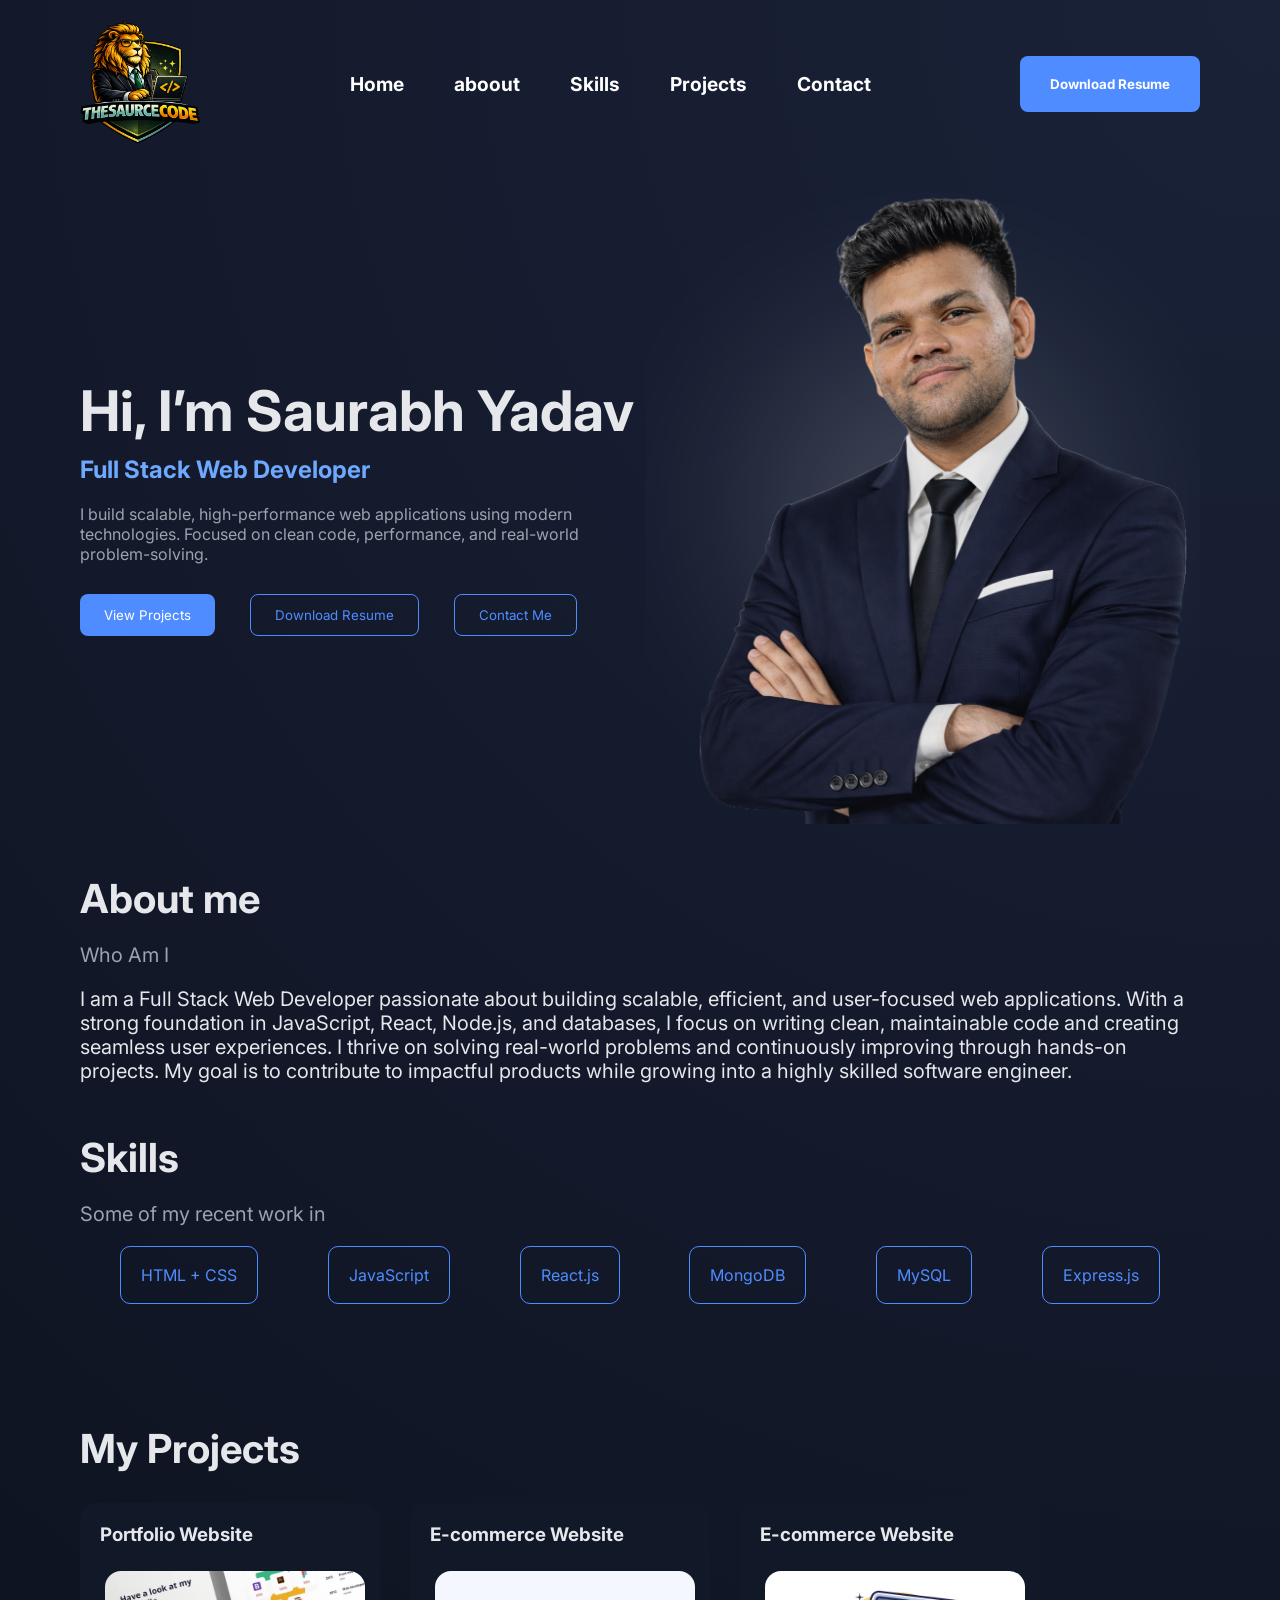
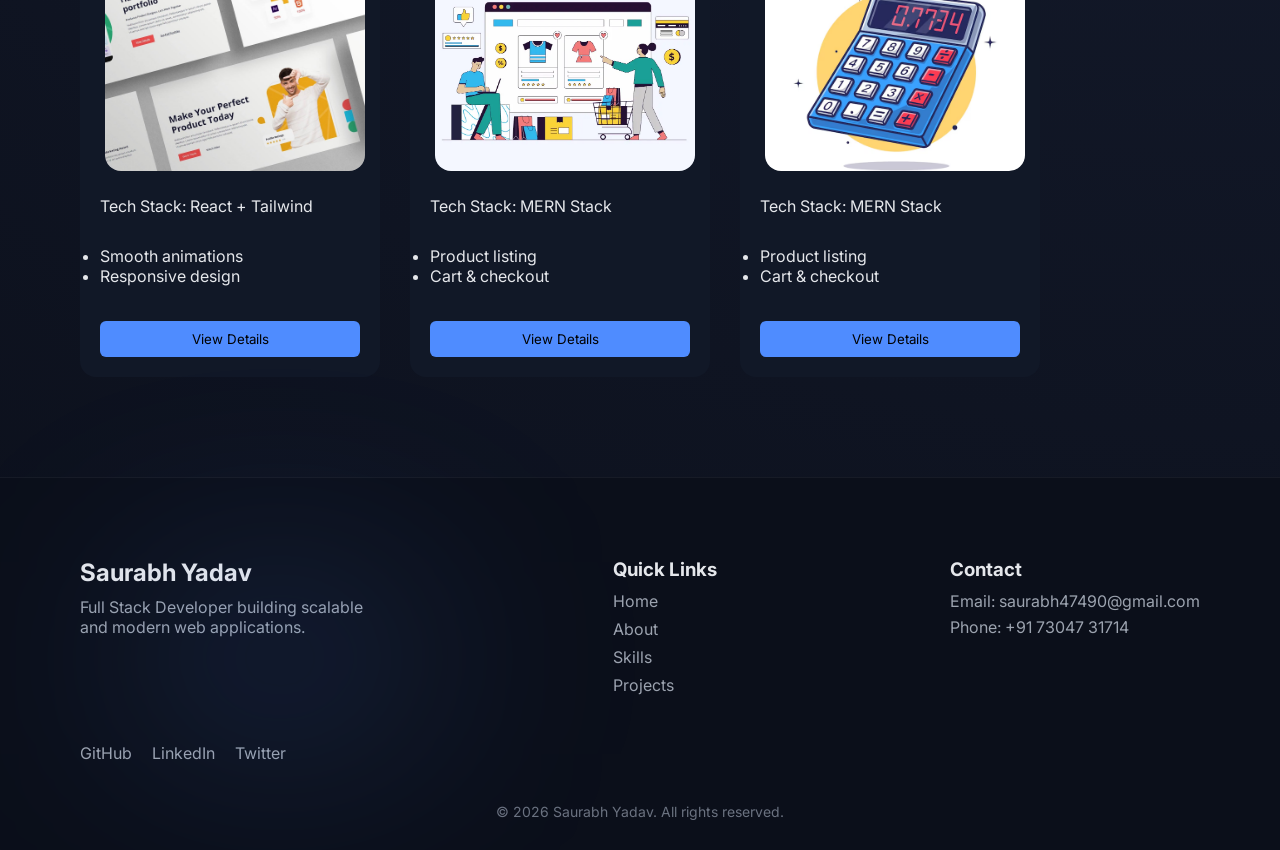
==== PortfolioProject/index.html @ fc4acdea "portfolio is made and updated" ====
<!doctype html>
<html lang="en">
  <head>
    <meta charset="UTF-8" />
    <meta name="viewport" content="width=device-width, initial-scale=1.0" />
    <title>TheSaurceCode</title>
    <link rel="stylesheet" href="index.css" />
    <link
      href="https://fonts.googleapis.com/css2?family=Inter:wght@300;400;600;700&display=swap"
      rel="stylesheet"
    />
  </head>
  <body>
    <!-- Header -->
    <header class="Headder">
      <div class="navbar_section">
        <div class="Saurcecodelogo">
          <img src="TheSaurceCode.png" alt="logo" />
        </div>
        <div class="navbar">
          <a href="">
            <span>Home</span>
          </a>
          <a href="">
            <span>aboout</span>
          </a>
          <a href="">
            <span>Skills</span>
          </a>
          <a href="">
            <span>Projects</span>
          </a>
          <a href="">
            <span>Contact</span>
          </a>
        </div>
        <div class="Res_down_btn">
          <button class="Res_button">
            <a href="" download target="_blank"></a>Download Resume
          </button>
        </div>
      </div>
    </header>

    <!-- Hero Section -->
    <section class="hero">
      <div class="hero_section">
        <div class="hero-left">
          <h1>Hi, I’m Saurabh Yadav</h1>
          <h2>Full Stack Web Developer</h2>
          <p>
            I build scalable, high-performance web applications using modern
            technologies. Focused on clean code, performance, and real-world
            problem-solving.
          </p>
          <div class="hero-buttons">
            <button class="primary">View Projects</button>
            <button class="outline">Download Resume</button>
            <button class="outline">Contact Me</button>
          </div>
        </div>
        <div class="hero-right">
          <div class="image-glow"></div>
          <img src="Adobe Express - file.png" alt="" />
        </div>
      </div>
    </section>

    <!-- anout me section -->
    <section class="about">
      <div class="aboutme_container">
        <h2 class="about_me">About me</h2>
        <span class="about_me_who"> Who Am I </span>
        <p class="aboutmediscription">
          I am a Full Stack Web Developer passionate about building scalable,
          efficient, and user-focused web applications. With a strong foundation
          in JavaScript, React, Node.js, and databases, I focus on writing
          clean, maintainable code and creating seamless user experiences. I
          thrive on solving real-world problems and continuously improving
          through hands-on projects. My goal is to contribute to impactful
          products while growing into a highly skilled software engineer.
        </p>
      </div>
    </section>

    <!-- Skills Section -->
    <section class="skillss">
      <div class="Skills_section">
        <h2 class="Skills_headding">Skills</h2>
        <p class="Skills_subheadding">Some of my recent work in</p>

        <ul class="Skills_ul">
          <li class="Skills_li">HTML + CSS</li>
          <li class="Skills_li">JavaScript</li>
          <li class="Skills_li">React.js</li>
          <li class="Skills_li">MongoDB</li>
          <li class="Skills_li">MySQL</li>
          <li class="Skills_li">Express.js</li>
        </ul>
      </div>
    </section>

    <!-- My Project Section -->
    <section class="my-project">
      <h2 class="My-projectSection-headding">My Projects</h2>
      <div class="Projects_sections">
        <div class="project-card">
          <h3>Portfolio Website</h3>
          <div class="project-card_images">
            <img src="Untitled-1.jpg" alt="" />
          </div>
          <p>Tech Stack: React + Tailwind</p>
          <ul>
            <li>Smooth animations</li>
            <li>Responsive design</li>
          </ul>
          <button>View Details</button>
        </div>

        <div class="project-card">
          <h3>E-commerce Website</h3>
          <div class="project-card_images">
            <img
              src="The-Ultimate-Guide-to-Ecommerce-Website-Development-in-2023.webp"
              alt=""
            />
          </div>
          <p>Tech Stack: MERN Stack</p>
          <ul>
            <li>Product listing</li>
            <li>Cart & checkout</li>
          </ul>
          <button>View Details</button>
        </div>

        <div class="project-card">
          <h3>E-commerce Website</h3>
          <div class="project-card_images">
            <img
              src="calculator-floating-cartoon-vector-icon-illustration-finance-business-icon-concept-isolated-flat_138676-9297.avif"
              alt=""
            />
          </div>
          <p>Tech Stack: MERN Stack</p>
          <ul>
            <li>Product listing</li>
            <li>Cart & checkout</li>
          </ul>
          <button>View Details</button>
        </div>
      </div>
    </section>

    <!-- contact me section -->
    <footer class="footer">
      <div class="footer-container">
        <!-- LEFT -->
        <div class="footer-left">
          <h2>Saurabh Yadav</h2>
          <p>
            Full Stack Developer building scalable and modern web applications.
          </p>
        </div>

        <!-- CENTER -->
        <div class="footer-links">
          <h3>Quick Links</h3>
          <ul>
            <li><a href="#">Home</a></li>
            <li><a href="#">About</a></li>
            <li><a href="#">Skills</a></li>
            <li><a href="#">Projects</a></li>
          </ul>
        </div>

        <!-- RIGHT -->
        <div class="footer-contact">
          <h3>Contact</h3>
          <p>Email: saurabh47490@gmail.com</p>
          <p>Phone: +91 73047 31714</p>
        </div>
      </div>

      <!-- SOCIAL -->
      <div class="footer-social">
        <a href="#">GitHub</a>
        <a href="#">LinkedIn</a>
        <a href="#">Twitter</a>
      </div>

      <!-- BOTTOM -->
      <div class="footer-bottom">
        <p>© 2026 Saurabh Yadav. All rights reserved.</p>
      </div>
    </footer>
  </body>
</html>
---- PortfolioProject/index.css ----
* {
  margin: 0;
  padding: 0;
  box-sizing: border-box;
  font-family: "Inter", sans-serif;
}
body {
  background: radial-gradient(circle at top right, #1a2238, #0b0f1a);
  color: #e5e7eb;
}

/* navbar*/
.navbar_section {
  display: flex;
  justify-content: space-between;
  padding: 20px 80px;
  align-items: center;
}

.navbar_section .Saurcecodelogo {
  align-self: flex-start;
  overflow: hidden;
}

.Saurcecodelogo img {
  width: 120px;
  height: auto;
}

.navbar {
  display: flex;
  align-items: center;
  gap: 50px;
}

.navbar a {
  text-decoration: none;
  font-weight: bold;
  color: white;
  font-size: larger;
  transition: transform 0.5s ease-in-out;
}

.navbar a:hover {
  text-shadow: 1px 0px 10px #e5e7eb;
  transform: scale(1.1);
}

.Res_down_btn .Res_button {
  background: #4f8cff;
  border: none;
  padding: 20px 30px;
  border-radius: 8px;
  color: white;
  font-weight: bolder;
  transition: transform 0.5s ease-out;
  transition: background-color 0.5s ease-in-out;
}
.Res_down_btn .Res_button:hover {
  background-color: black;
  transform: scale(1.1);
}

/* hero section */

.hero_section {
  display: flex;
  justify-content: space-between;
  align-items: center;
  padding: 20px 80px 20px 80px;
  overflow: hidden;
  gap: 10px;
}

.hero-left {
  flex: 1;
  max-width: 50%;
}

.hero-left h1 {
  font-size: 56px;
}

.hero-left h2 {
  color: #6ea8ff;
  margin-top: 10px;
}

.hero-left p {
  margin-top: 20px;
  color: #9ca3af;
}

.hero-buttons {
  margin-top: 30px;
  display: flex;
  gap: 35px;
  transition: transform 0.5s ease-out;
}

.primary {
  background: #4f8cff;
  padding: 12px 24px;
  border-radius: 8px;
  color: white;
  border: none;
  transition: all 0.5s ease-out;
}

.primary:hover {
  box-shadow: 2px 2px 5px #0365f9;
  transform: scale(1.1, 1.1);
}

.outline {
  border: 1px solid #4f8cff;
  padding: 12px 24px;
  background: transparent;
  color: #4f8cff;
  border-radius: 8px;
  transition: transform 0.5s ease-out;
}

.outline:hover {
  box-shadow: 2px 2px 5px #4f8cff;
  transform: scale(1.1, 1.1);
}

.hero-right {
  flex: 1;
  max-width: 50%;
  display: flex;
  align-items: center;
  justify-content: center;
  position: relative;
  overflow: hidden;
}

.hero-right img {
  width: 100%;
  height: auto;
  max-width: 500px;
  z-index: 2;
  align-self: center;
  transform: translate(15px);
}

.image-glow {
  position: absolute;
  top: 50%;
  left: 50%;
  width: 500px;
  height: 500px;

  transform: translate(-50%, -50%);

  background: radial-gradient(
    circle,
    rgba(255, 255, 255, 0.25),
    transparent 70%
  );

  filter: blur(80px);
  z-index: 0;
}

/* About me section */
.aboutme_container {
  margin: 0 auto;
  padding: 30px 80px 30px 80px;
  display: flex;
  flex-direction: column;
  gap: 20px;
}

.about_me {
  font-size: 40px;
}

.about_me_who {
  font-size: 20px;
  color: #9ca3af;
}

.aboutmediscription {
  font-size: 20px;
  justify-content: center;
}

/* Skills Section */

.Skills_section {
  margin: 20px 80px;
  display: flex;
  flex-direction: column;
  gap: 20px;
}

.Skills_headding {
  font-size: 40px;
}

.Skills_subheadding {
  font-size: 20px;
  color: #9ca3af;
}

.Skills_ul {
  list-style: none;
  display: flex;
  gap: 30px;
  justify-content: space-evenly;
}

.Skills_li {
  padding: 18px 20px;
  border: 1px solid #4f8cff;
  border-radius: 10px;
  cursor: pointer;
  color: #4f8cff;
  transition: all 0.5s ease-in-out;
}

.Skills_li:hover {
  box-shadow: 2px 2px 10px #4f8cff;
  transform: scale(1.1);
}

/* project section */

.my-project {
  padding: 100px 80px;
  display: flex;
  flex-direction: column;
  gap: 30px;
}

.Projects_sections {
  display: flex;
  gap: 30px;
  /* padding: 10px 80px 100px 80px; */
}

.project-card {
  background: #111827;
  padding: 20px;
  border-radius: 16px;
  width: 300px;
  transition: 0.3s; 
  display: flex;
  flex-direction: column;
  gap: 20px;
}

.project-card:hover {
  transform: translateY(-10px);
}

.project-card ul {
  margin-top: 10px;
}

.project-card button {
  margin-top: 15px;
  padding: 10px;
  background: #4f8cff;
  border: none;
  border-radius: 6px;
}

.My-projectSection-headding {
  font-size: 40px;
}

.project-card_images{
  margin: 5px;
  overflow: hidden;
  border-radius: 16px;
  width: 100%;
  height: 200px;
  display: flex;
  align-items: center;
  justify-content: center;
}

.project-card_images img{
  width: 100%;
  height: 100%;
  object-fit: cover;
  display: block;
}

/* footer  */

.footer {
  background: #0b0f1a;
  padding: 80px 80px 30px;
  color: #e5e7eb;
  border-top: 1px solid rgba(255,255,255,0.05);
}


.footer-container {
  display: flex;
  justify-content: space-between;
  flex-wrap: wrap;
  gap: 40px;
}

.footer-left h2 {
  font-size: 24px;
}

.footer-left p {
  margin-top: 10px;
  color: #9ca3af;
  max-width: 300px;
}

.footer-links h3,
.footer-contact h3 {
  margin-bottom: 10px;
}

.footer-links ul {
  list-style: none;
}

.footer-links li {
  margin-bottom: 8px;
}

.footer-links a {
  color: #9ca3af;
  text-decoration: none;
  transition: 0.3s;
}

.footer-links a:hover {
  color: #4f8cff;
}


.footer-contact p {
  color: #9ca3af;
  margin-bottom: 6px;
}


.footer-social {
  margin-top: 40px;
  display: flex;
  gap: 20px;
  
}

.footer-social a {
  color: #9ca3af;
  text-decoration: none;
  transition: 0.3s;
}

.footer-social a:hover {
  color: #4f8cff;
}

.footer-bottom {
  margin-top: 40px;
  text-align: center;
  color: #6b7280;
  font-size: 14px;
}

.footer::before {
  content: "";
  position: absolute;
  width: 400px;
  height: 200px;
  background: radial-gradient(circle, rgba(79,140,255,0.2), transparent);
  filter: blur(100px);
}

.footer a:hover {
  transform: translateY(-2px);
}
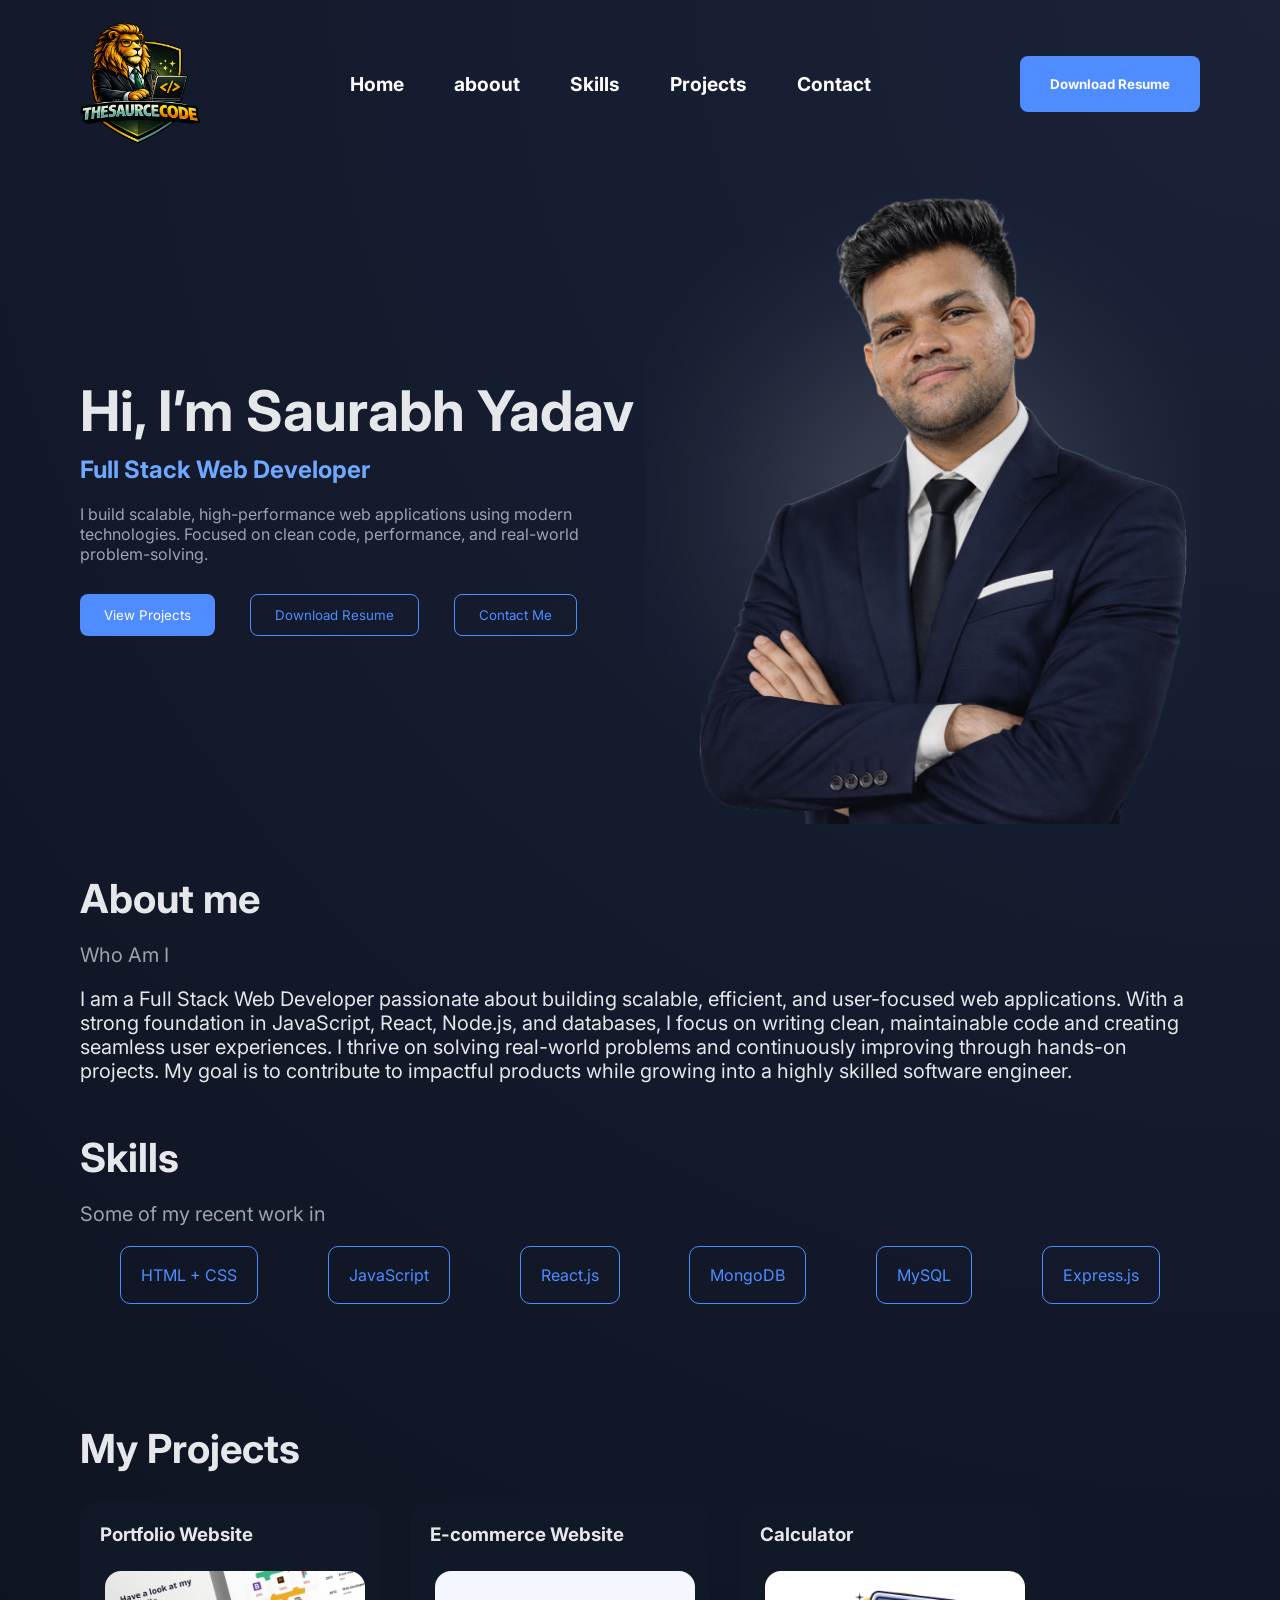
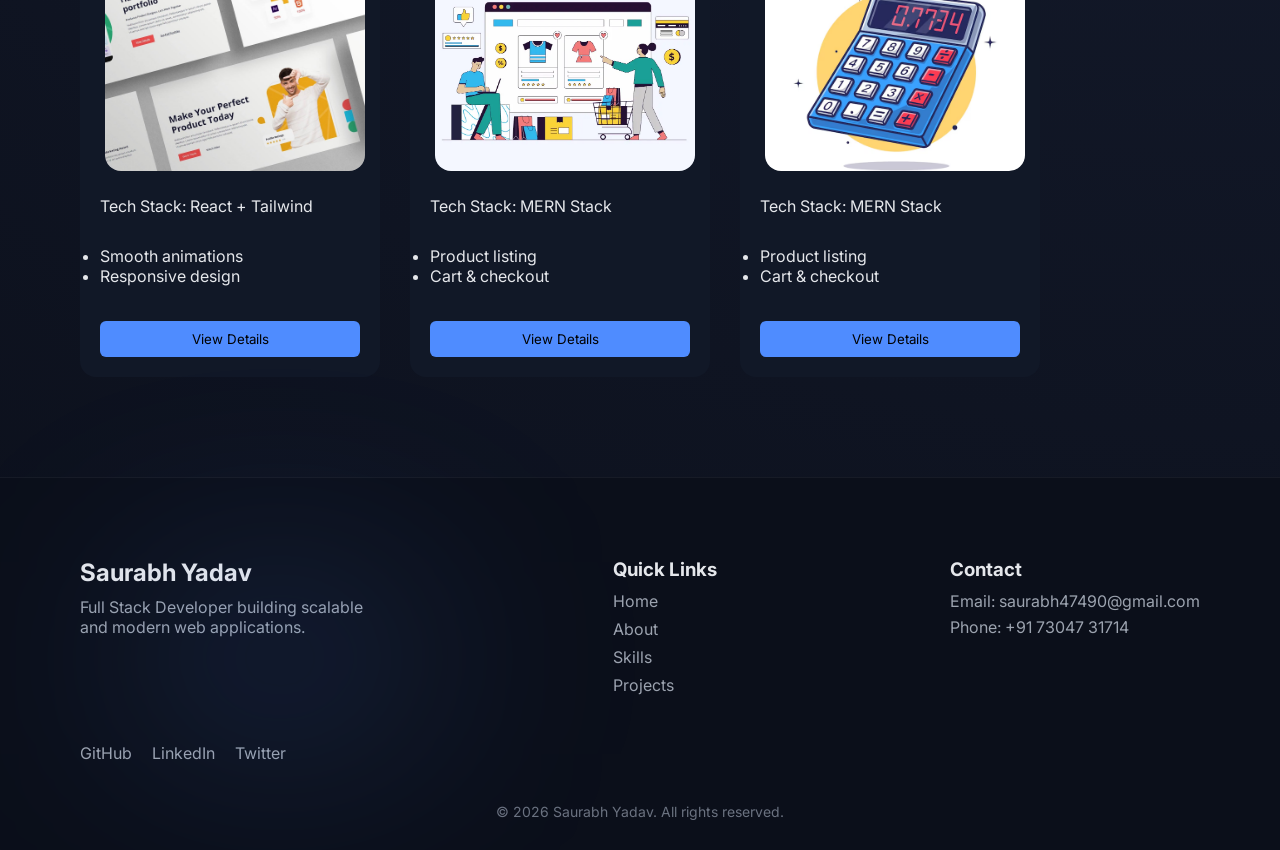
==== commit accdb18f: "changes made in the portfolio sucessfully" ====
--- a/PortfolioProject/index.html
+++ b/PortfolioProject/index.html
@@ -15,7 +15,7 @@
     <header class="Headder">
       <div class="navbar_section">
         <div class="Saurcecodelogo">
-          <img src="TheSaurceCode.png" alt="logo" />
+          <img src="../PortfolioProject/images/TheSaurceCode.png" alt="logo" />
         </div>
         <div class="navbar">
           <a href="">
@@ -61,7 +61,7 @@
         </div>
         <div class="hero-right">
           <div class="image-glow"></div>
-          <img src="Adobe Express - file.png" alt="" />
+          <img src="../PortfolioProject/images/Adobe Express - file.png" alt="image of the coder" />
         </div>
       </div>
     </section>
@@ -107,7 +107,7 @@
         <div class="project-card">
           <h3>Portfolio Website</h3>
           <div class="project-card_images">
-            <img src="Untitled-1.jpg" alt="" />
+            <img src="../PortfolioProject/images/Untitled-1.jpg" alt="Portfolio Website" />
           </div>
           <p>Tech Stack: React + Tailwind</p>
           <ul>
@@ -121,8 +121,8 @@
           <h3>E-commerce Website</h3>
           <div class="project-card_images">
             <img
-              src="The-Ultimate-Guide-to-Ecommerce-Website-Development-in-2023.webp"
-              alt=""
+              src="../PortfolioProject/images/The-Ultimate-Guide-to-Ecommerce-Website-Development-in-2023.webp"
+              alt="E-commerce Website"
             />
           </div>
           <p>Tech Stack: MERN Stack</p>
@@ -134,11 +134,11 @@
         </div>
 
         <div class="project-card">
-          <h3>E-commerce Website</h3>
+          <h3>Calculator</h3>
           <div class="project-card_images">
             <img
-              src="calculator-floating-cartoon-vector-icon-illustration-finance-business-icon-concept-isolated-flat_138676-9297.avif"
-              alt=""
+              src="./images/calculator-floating-cartoon-vector-icon-illustration-finance-business-icon-concept-isolated-flat_138676-9297.avif"
+              alt="Calculator"
             />
           </div>
           <p>Tech Stack: MERN Stack</p>
